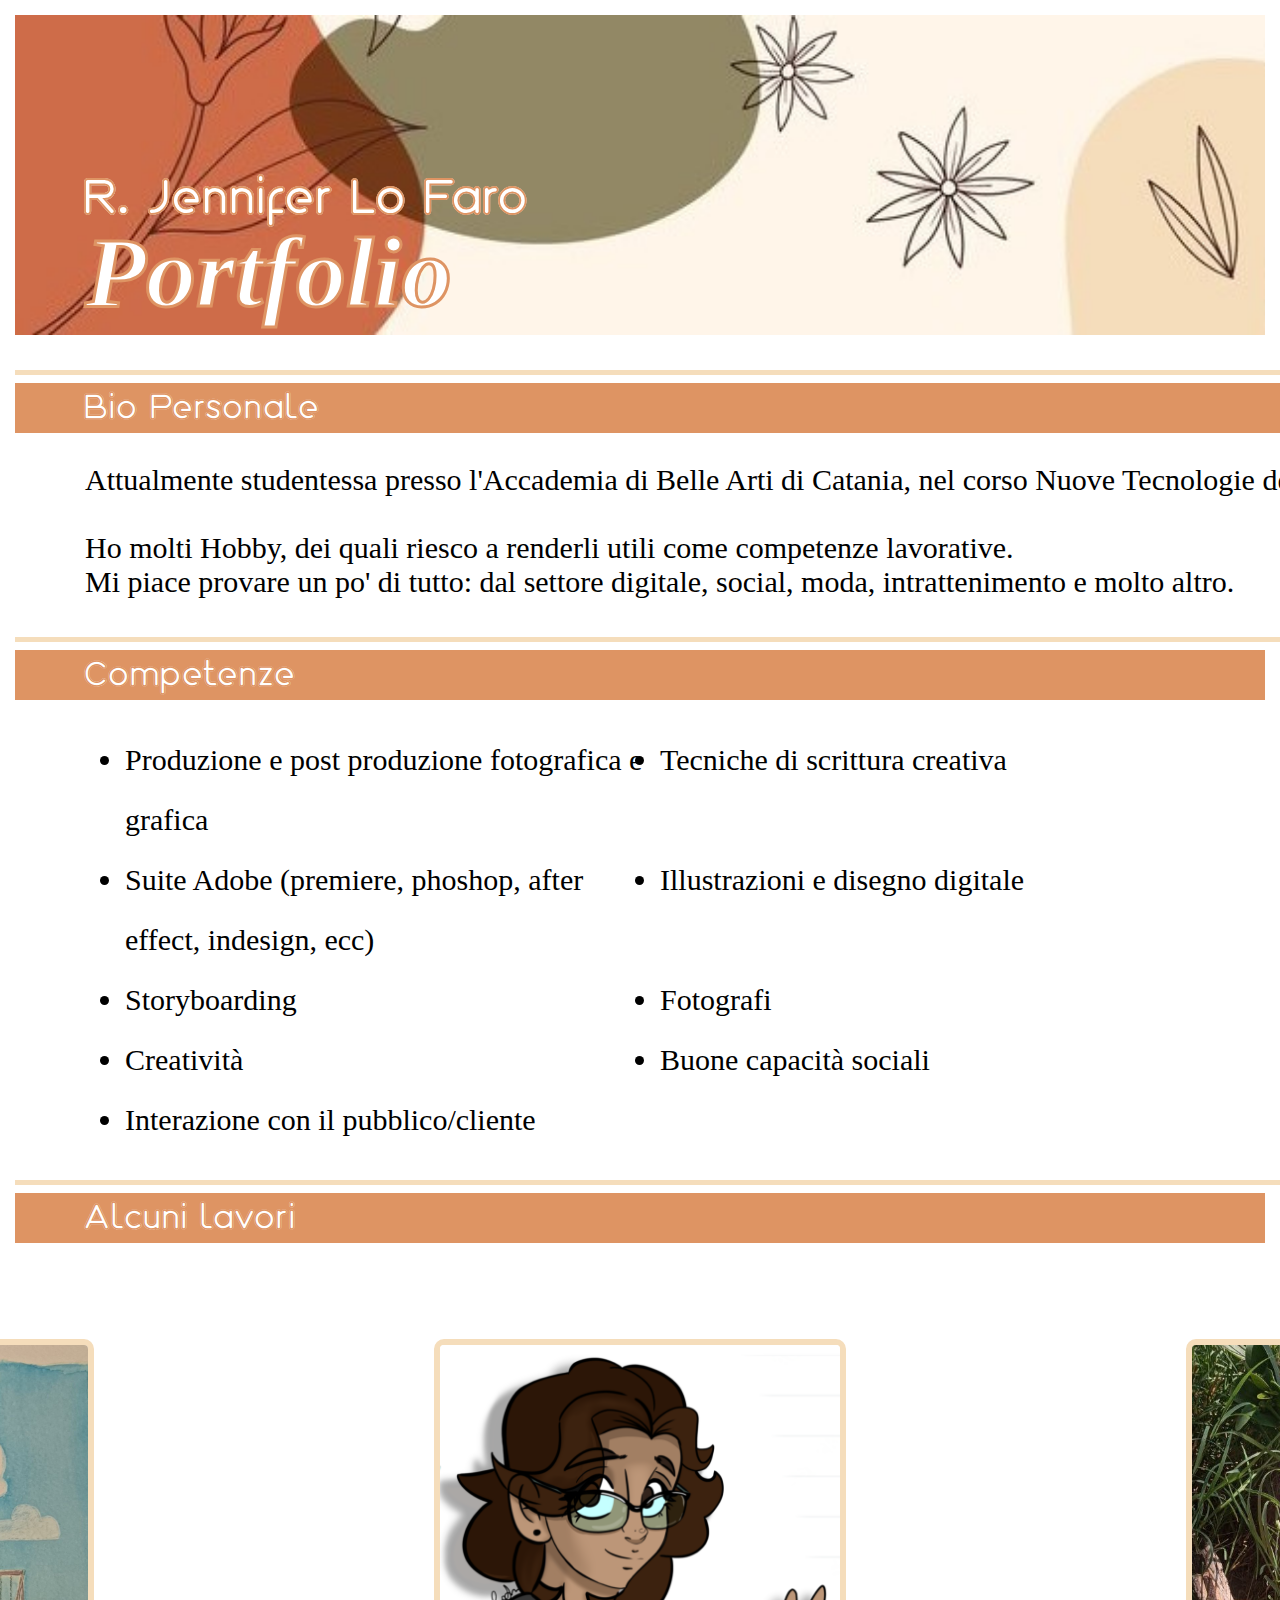
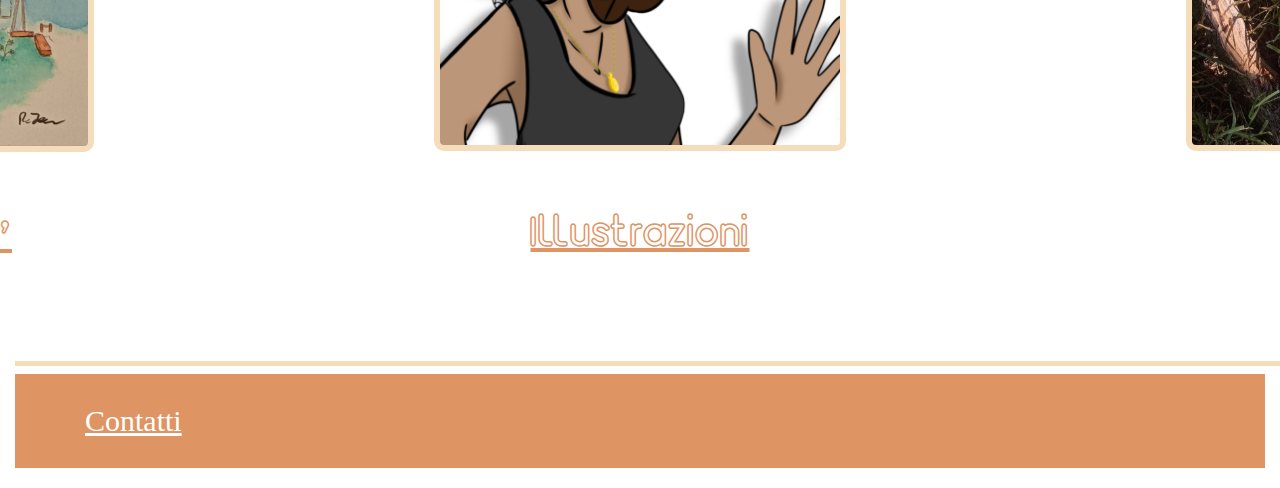
==== index.html @ 915992c9 "Commit" ====
<!DOCTYPE html>
<html lang="it">

    <head>
        <meta charset="utf-8">
        <meta name="viewpoint" content="width=device-width, initial-scale=1.0">
        <title>Portfolio - R. Jennifer Lo Faro</title>
        <link rel="stylesheet" type="text/css" href="style.css">
    </head>

    <body>
        <header>
            <h3 id="titolo-header">R. Jennifer Lo Faro</h3>
            
        </header>

        <main>
            <h1>Portfolio</h1>
            <div class="contenitore-profilo">
                <div class="contenitore-profilo-2">
                    <hr id="separatore">
                    <h3 class="titolo-categoria">Bio Personale</h3>
                    <p>Attualmente studentessa presso l'Accademia di Belle Arti di Catania, nel corso Nuove Tecnologie dell'Arte.
                    <br><br> Ho molti Hobby, dei quali riesco a renderli utili come competenze lavorative. <br>
                    Mi piace provare un po' di tutto: dal settore digitale, social, moda, intrattenimento e molto altro.</p>
                </div>

                <img class="img-profilo" src="img_home/icon2.jpg">
            </div>

            <hr>

            <h3 class="titolo-categoria">Competenze</h3>
            <div class="contenitore-elenco">
                <ul class="lista-epuntato">
                    <li>Produzione e post produzione fotografica e grafica</li>
                    <li>Tecniche di scrittura creativa</li>
                    <li>Suite Adobe (premiere, phoshop, after effect, indesign, ecc)</li>
                    <li>Illustrazioni e disegno digitale</li>
                    <li>Storyboarding</li>
                    <li>Fotografi</li>
                    <li>Creatività</li>
                    <li>Buone capacità sociali</li>
                    <li>Interazione con il pubblico/cliente</li>
                </ul>
            </div>

            <hr>
            <h3 class="titolo-categoria">Alcuni lavori</h3>
            
            <div class="contenitore-categorie">
                <div class="contenitore-img">
                    <img class="img-categoria" src="img_home/Comefiori.jpg" alt="Soggetto.ComeFiori">
                    <a href="p1_Comefiori.html"><h3>"Come Fiori"</h3></a>
                </div>

                <div class="contenitore-img">
                    <img class="img-categoria" src="img_home/Illustrazione (1).PNG" alt="Disegno.digitale">
                    <a href="p2_DD.html"><h3>Illustrazioni</h3></a>
                </div>

                <div class="contenitore-img">
                    <img class="img-categoria" src="img_home/FotografiaIcona.jpg" alt="Fotografia">
                    <a href="p3_Foto.html"><h3>Foto</h3></a>
                </div>
            </div>
            <hr>
        </main>

        <footer>
            <div class="contenitore-testo-footer">
                <a href="Contatti.html" class="testo-footer"><p>Contatti</p></a>
                <p class="testo-footer">@2024|rojey.lofaro</p>
            </div>   
        </footer>
    </body>
</html>
---- style.css ----
@font-face {
    font-family: Roundo;
    src: url(Font/Roundo-Regular.ttf);
}

a {
    color:#DE9463;
}

body {
    margin-top: 15px;
    margin-bottom: 20px;
    margin-left: 15px;
    margin-right: 15px;
}

header {
    background-image: url(img_home/Banner2.jpg);
    background-size: cover;
    align-items: flex-end;
    height: 320px;
}

.header2 {
    background-image: url(img_home/Banner2.jpg);
    background-size: cover;
    align-items: flex-end;
    height: 220px;
}


#titolo-header {
    font-family: Roundo;
    margin: 0px;
    margin-left: 70px;
    padding: 0px;
    padding-top: 155px;
    font-size: 50px;
    color: white;
    border-color: #DE9463;
    -webkit-text-stroke: 0.3px #DE9463;
}

.contenitore-profilo {
    display: flex;
    flex-direction: row;
}

.contenitore-profilo-2 {
    display: flex;
    flex-direction: column;
}

.img-profilo {
    height: 350px;
    border-radius: 200px;
    margin-top: -150px;
    margin-bottom: 10px;
    margin-left: 70px;
    border: 10px solid #DE9463;
}

h1 {
    font-size: 100px;
    margin: 0;
    margin-left: 70px;
    margin-top: -120px;
    font-style: italic;
    -webkit-text-stroke-width: 3px;
    -webkit-text-stroke-color: #DE9463;
    -webkit-text-fill-color: white;
}


h2 {
    font-size: 50px;
    margin-top: 0px;
    margin-bottom: 0px;
    margin-left: 275px;
    -webkit-text-stroke-width: 1.5px;
    -webkit-text-stroke-color: #DE9463;
    -webkit-text-fill-color: white;
}

h3 {
    font-family: Roundo;
    margin: 20px;
    margin-top: 0px;
    margin-bottom: 96px;
    font-size: 40px;
    color: white;
    border-color: #DE9463;
    -webkit-text-stroke: 0.2px #DE9463;
}


#separatore {
    height: 5px;
    background-color: #F5DDBB;
    width: 1750px;
    border: 0px;
    margin-top: 40px;
}

hr {
    height: 5px;
    background-color: #F5DDBB;
    width: 2202px;
    border: 0px;
}

.hr2 {
    height: 5px;
    background-color: #F5DDBB;
    width: 1400px;
    border: 0px;
}

.titolo-categoria {
    background-color: #DE9463;
    font-size: 35px;
    color: white;
    padding-left: 70px;
    padding-top: 5px;
    padding-bottom: 5px;
    margin: 0;
}

.titolo-categoria2 {
    background-color: #DE9463;
    font-size: 25px;
    color: white;
    padding-left: 20px;
    padding-top: 0.5px;
    padding-bottom: 0.5px;
    margin: 0;
}

p {
    margin-left: 70px;
    margin-right: 70px;
    font-size: 30px;
}

.contenitore-elenco {
    margin-left: 70px;
    margin-right: 70px;
}

.lista-epuntato {
    font-size: 30px;
    line-height: 2;
    display: grid;
    grid-template-columns: 1fr 1fr;
}

.contenitore-categorie {
    display: flex;
    justify-content: center;
}

.contenitore-img {
    display: flex;
    flex-direction: column;
    justify-content: center;
    align-items: center;
}

.img-categoria {
    width: 400px;
    margin: 170px;
    margin-top: 96px;
    margin-bottom: 60px;
    border: 6px solid #F5DDBB;
    border-radius: 10px;
}


.contenitore-testo-footer {
    display: grid;
    grid-template-columns: 1fr 1fr;
    column-gap: 1490px;
    background-color: #DE9463;
}

.testo-footer {
    color: white;
}

.contenitore-testo-footer2 {
    display: grid;
    grid-template-columns: 1fr 1fr;
    column-gap: 890px;
    background-color: #DE9463;
    
}

.testo-footer2 {
    color: white;
    font-size: 20px;
}

/* ------------------------------------------------------------------ css specifico x p. 1 "Come Fiori" ------------------------------------------------------- */

/* Contenitore del pulsante */
.button-container {
    text-align: center;
}

/* Stile del pulsante */
.download-button {
    display: inline-flex;
    align-items: center;
    justify-content: center;
    gap: 10px;
    text-decoration: none;
    font-size: 16px;
    font-weight: bold;
    color: white;
    background-color: #DE9463; /* Colore arancione del pulsante */
    padding: 15px 30px;
    border-radius: 30px;
    box-shadow: 0 4px 6px rgba(0, 0, 0, 0.2); /* Effetto ombra */
    transition: transform 0.3s, box-shadow 0.3s;
}

/* Hover effetto */
.download-button:hover {
    transform: translateY(-3px);
    box-shadow: 0 8px 12px rgba(0, 0, 0, 0.3);
}

/* Icona del pulsante */
.download-button .icon {
    font-size: 20px;
}

.centraledesc {
    text-align: center;
}

/* ------------------------------------------------------------------ css specifico x p. 2 DD ------------------------------------------------------- */

.works {
    padding: 20px;
    text-align: center;
    background-color: #fff;
}

.gallery {
    display: grid;
    grid-template-columns: repeat(3, 1fr); /* 3 colonne */
    grid-template-rows: repeat(2, auto); /* 2 righe */
    gap: 45px; /* Spaziatura tra gli elementi */
    padding: 0 00px;
    justify-content: center;
    align-items: center;
}

.work-item img {
    width: 50%;
    height: auto;
    margin: 20px;
    border-radius: 15px;
    box-shadow: 0 4px 8px rgba(0, 0, 0, 0.1);
    transition: transform 0.3s;
}

.work-item img:hover { /* animazione passaggio cursore */
    transform: scale(1.05);
}


.container {
    display: flex;
    max-width: 1200px;
    width: 90%;
    background-color: #fff;
   /* border: 1px solid #ddd;
    border-radius: 8px;
    overflow: hidden;
    box-shadow: 0 4px 6px rgba(0, 0, 0, 0.1);*/
}

/* Sezione immagine */
.image img {
    width: 100%;
    height: auto;
    max-width: 700px;
    object-fit: cover;
    margin-top: 10px;
}

.text {
    padding: 60px;
    display: flex; 
    flex-direction: column;
    justify-content: center;
}

.text p {
    font-size: 15px;
    color: #555;
    line-height: 1.6;
}

/* Stile responsive */
@media (max-width: 768px) {
    .container {
        flex-direction: column;
        text-align: center;
    }

    .image img {
        max-width: 100%;
    }
}



/* ------------------------------------------------------------------ Contatti Pagina------------------------------------------------------- */

.home-icon {
    display: inline-block;
    width: 50px; 
    height: 40px;
    margin-top: 20px;
    margin-left: 20px;
}

.home-icon img {
    width: 100%;
    height: 100%;
    object-fit: cover; 
    transition: transform 0.3s; 
}

.home-icon img:hover {
    transform: scale(1.1); 
}

.img-profilo2 {
    width: 15%;
    height: auto;
    border-radius: 200px;
    margin: auto;
    margin-top: 70px;
    border: 5px solid #DE9463;
}

.contacts-container {
    display: flex;
    align-items: center;
    gap: 20px; /*Spazio tra le icone, divisore e contatti*/
    margin-top: 30px;
    margin-bottom: -100px;
    margin-left: 400px;
    margin-right: 300px;
    padding: 170px;
}

/* Colonna delle icone */
.icons {
    display: flex;
    flex-direction: column;
    gap: 180px;
}

.icon img {
    width: 45%;

}

/* Linea verticale divisoria */
.divider {
    width: 55px;
    background-color: #DE9463;
    height: 350px;
}

.titolo-categoria3 {
    background-color: #DE9463;
    font-size: 25px;
    color: white;
    padding-left: 710px;
    padding-top: 20px;
    padding-bottom: 0.5px;
    margin: auto;
}

/* Colonna delle informazioni */
.info p {
    margin: 0 0 10px;
    font-size: 20px;
    color: #333;
}

.info a {
    text-decoration: none;
    color: #333;
    transition: color 0.3s;
} 

.social-container {
    display: flex;
    gap: 30px; 
    align-items: center;
    justify-content: center;
    padding: 20px;
}

/* Icone social */
.social-icon img {
    width: 50px; 
    height: 50px;
    border-radius: 50%; 
    box-shadow: 0 4px 8px rgba(0, 0, 0, 0.1); 
    transition: transform 0.3s;
}

.social-icon img:hover {
    transform: scale(1.1); 
}

.info a:hover {
    color: #DE9463;
}
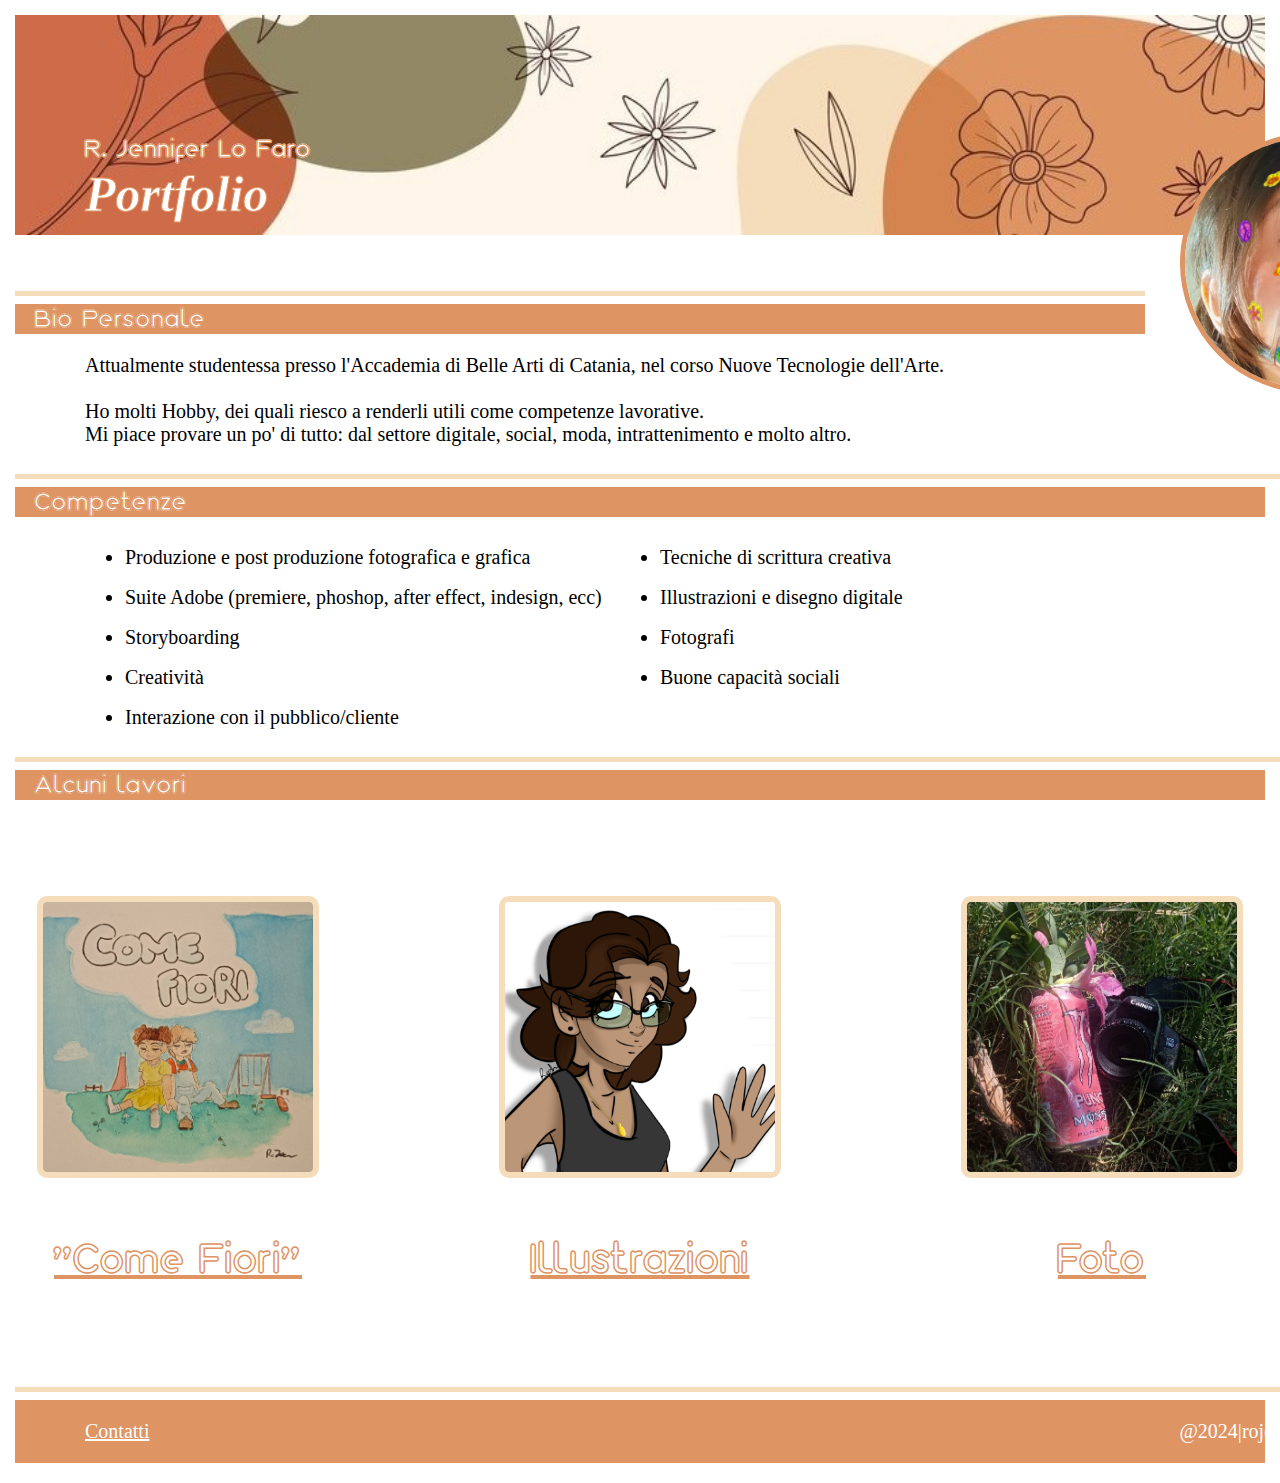
==== commit cfbbaa5a: "Aggiornamento html e css" ====
--- a/index.html
+++ b/index.html
@@ -17,7 +17,7 @@
         <main>
             <h1>Portfolio</h1>
             <div class="contenitore-profilo">
-                <div class="contenitore-profilo-2">
+                <div class="contenitore-profilo2">
                     <hr id="separatore">
                     <h3 class="titolo-categoria">Bio Personale</h3>
                     <p>Attualmente studentessa presso l'Accademia di Belle Arti di Catania, nel corso Nuove Tecnologie dell'Arte.
--- a/style.css
+++ b/style.css
@@ -18,24 +18,15 @@
     background-image: url(img_home/Banner2.jpg);
     background-size: cover;
     align-items: flex-end;
-    height: 320px;
-}
-
-.header2 {
-    background-image: url(img_home/Banner2.jpg);
-    background-size: cover;
-    align-items: flex-end;
-    height: 220px;
+    height: 220px; 
 }
 
 
 #titolo-header {
     font-family: Roundo;
-    margin: 0px;
     margin-left: 70px;
-    padding: 0px;
-    padding-top: 155px;
-    font-size: 50px;
+    padding-top: 120px;
+    font-size: 25px;
     color: white;
     border-color: #DE9463;
     -webkit-text-stroke: 0.3px #DE9463;
@@ -44,6 +35,7 @@
 .contenitore-profilo {
     display: flex;
     flex-direction: row;
+    margin-top: 60px;
 }
 
 .contenitore-profilo-2 {
@@ -52,21 +44,21 @@
 }
 
 .img-profilo {
-    height: 350px;
+    height: 250px;
     border-radius: 200px;
     margin-top: -150px;
     margin-bottom: 10px;
-    margin-left: 70px;
-    border: 10px solid #DE9463;
+    margin-left: 35px;
+    border: 5px solid #DE9463;
 }
 
 h1 {
-    font-size: 100px;
+    font-size: 50px;
     margin: 0;
     margin-left: 70px;
-    margin-top: -120px;
+    margin-top: -70px;
     font-style: italic;
-    -webkit-text-stroke-width: 3px;
+    -webkit-text-stroke-width: 1px;
     -webkit-text-stroke-color: #DE9463;
     -webkit-text-fill-color: white;
 }
@@ -93,40 +85,32 @@
     -webkit-text-stroke: 0.2px #DE9463;
 }
 
+#sp2 {
+    font-family: Roundo;
+    margin-left: 70px;
+    padding-top: 160px;
+    font-size: 40px;
+    color: white;
+    border-color: #DE9463;
+    -webkit-text-stroke: 0.3px #DE9463;
+}
+
 
 #separatore {
     height: 5px;
     background-color: #F5DDBB;
-    width: 1750px;
+    width: 1130px;
     border: 0px;
-    margin-top: 40px;
 }
 
 hr {
     height: 5px;
     background-color: #F5DDBB;
-    width: 2202px;
+    width: 1450px;
     border: 0px;
 }
 
-.hr2 {
-    height: 5px;
-    background-color: #F5DDBB;
-    width: 1400px;
-    border: 0px;
-}
-
 .titolo-categoria {
-    background-color: #DE9463;
-    font-size: 35px;
-    color: white;
-    padding-left: 70px;
-    padding-top: 5px;
-    padding-bottom: 5px;
-    margin: 0;
-}
-
-.titolo-categoria2 {
     background-color: #DE9463;
     font-size: 25px;
     color: white;
@@ -139,7 +123,7 @@
 p {
     margin-left: 70px;
     margin-right: 70px;
-    font-size: 30px;
+    font-size: 20px;
 }
 
 .contenitore-elenco {
@@ -148,7 +132,7 @@
 }
 
 .lista-epuntato {
-    font-size: 30px;
+    font-size: 20px;
     line-height: 2;
     display: grid;
     grid-template-columns: 1fr 1fr;
@@ -167,8 +151,8 @@
 }
 
 .img-categoria {
-    width: 400px;
-    margin: 170px;
+    width: 270px;
+    margin: 90px;
     margin-top: 96px;
     margin-bottom: 60px;
     border: 6px solid #F5DDBB;
@@ -179,32 +163,40 @@
 .contenitore-testo-footer {
     display: grid;
     grid-template-columns: 1fr 1fr;
-    column-gap: 1490px;
-    background-color: #DE9463;
-}
-
-.testo-footer {
-    color: white;
-}
-
-.contenitore-testo-footer2 {
-    display: grid;
-    grid-template-columns: 1fr 1fr;
     column-gap: 890px;
     background-color: #DE9463;
-    
-}
-
-.testo-footer2 {
+}
+
+.testo-footer {
     color: white;
     font-size: 20px;
 }
 
+.rojey {
+    margin-left: 670px;
+    color: white;
+    opacity: 70%;
+}
+
+
 /* ------------------------------------------------------------------ css specifico x p. 1 "Come Fiori" ------------------------------------------------------- */
+
+.text2 {
+    display: grid; 
+    grid-template-columns: 500px 1200px;
+}
+.text2 p {
+    margin-left: 300px;
+}
+
+.sp { /* spazio */
+    margin-top: 100px;
+}
 
 /* Contenitore del pulsante */
 .button-container {
     text-align: center;
+    margin-left: 190px;
 }
 
 /* Stile del pulsante */
@@ -236,7 +228,12 @@
 }
 
 .centraledesc {
+    padding-right: 40px;
     text-align: center;
+}
+
+#h2 {
+    margin-left: 540px;
 }
 
 /* ------------------------------------------------------------------ css specifico x p. 2 DD ------------------------------------------------------- */
@@ -276,10 +273,6 @@
     max-width: 1200px;
     width: 90%;
     background-color: #fff;
-   /* border: 1px solid #ddd;
-    border-radius: 8px;
-    overflow: hidden;
-    box-shadow: 0 4px 6px rgba(0, 0, 0, 0.1);*/
 }
 
 /* Sezione immagine */
@@ -292,15 +285,13 @@
 }
 
 .text {
-    padding: 60px;
     display: flex; 
     flex-direction: column;
     justify-content: center;
 }
 
 .text p {
-    font-size: 15px;
-    color: #555;
+    font-size: 17px;
     line-height: 1.6;
 }
 
@@ -322,15 +313,13 @@
 
 .home-icon {
     display: inline-block;
-    width: 50px; 
-    height: 40px;
+    width: 80px;
     margin-top: 20px;
     margin-left: 20px;
 }
 
 .home-icon img {
     width: 100%;
-    height: 100%;
     object-fit: cover; 
     transition: transform 0.3s; 
 }
@@ -344,7 +333,7 @@
     height: auto;
     border-radius: 200px;
     margin: auto;
-    margin-top: 70px;
+    margin-top: 20px;
     border: 5px solid #DE9463;
 }
 
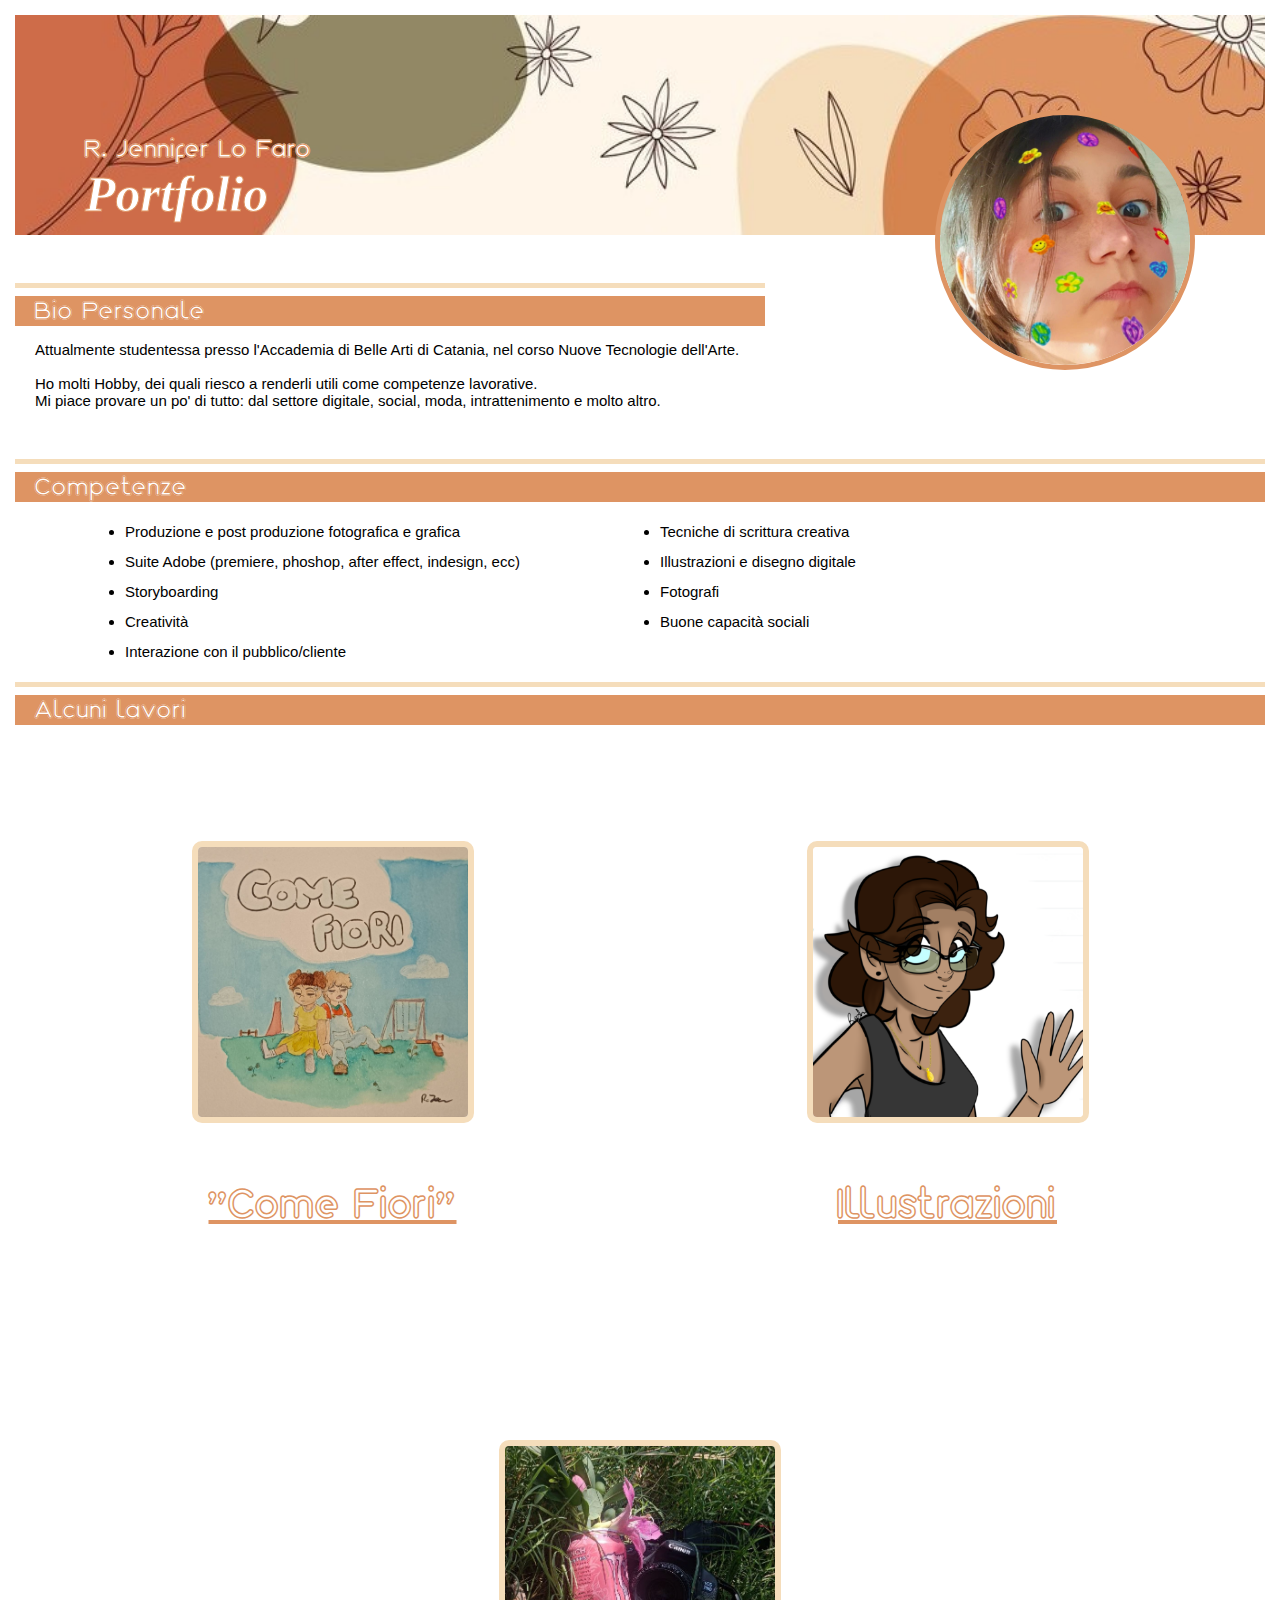
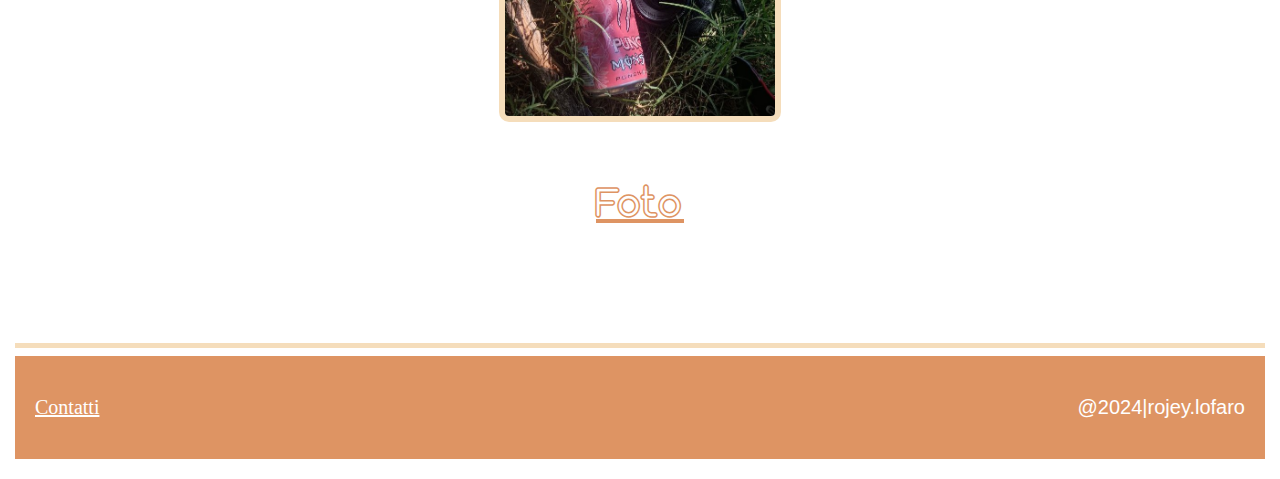
==== commit 0eeb2ae9: "Aggiornamento 17/02/2025" ====
--- a/index.html
+++ b/index.html
@@ -11,22 +11,21 @@
     <body>
         <header>
             <h3 id="titolo-header">R. Jennifer Lo Faro</h3>
-            
+            <div class="contenitore-profilo">
+                <img class="img-profilo" src="img_home/icon2.jpg">
+            </div>
         </header>
 
         <main>
             <h1>Portfolio</h1>
-            <div class="contenitore-profilo">
-                <div class="contenitore-profilo2">
-                    <hr id="separatore">
+            <div class="contenitore-bio">
+                    <hr>
                     <h3 class="titolo-categoria">Bio Personale</h3>
-                    <p>Attualmente studentessa presso l'Accademia di Belle Arti di Catania, nel corso Nuove Tecnologie dell'Arte.
-                    <br><br> Ho molti Hobby, dei quali riesco a renderli utili come competenze lavorative. <br>
-                    Mi piace provare un po' di tutto: dal settore digitale, social, moda, intrattenimento e molto altro.</p>
-                </div>
-
-                <img class="img-profilo" src="img_home/icon2.jpg">
             </div>
+            
+            <p class="p-bio">Attualmente studentessa presso l'Accademia di Belle Arti di Catania, nel corso Nuove Tecnologie dell'Arte.
+            <br><br> Ho molti Hobby, dei quali riesco a renderli utili come competenze lavorative. <br>
+            Mi piace provare un po' di tutto: dal settore digitale, social, moda, intrattenimento e molto altro.</p>
 
             <hr>
 
@@ -69,7 +68,7 @@
 
         <footer>
             <div class="contenitore-testo-footer">
-                <a href="Contatti.html" class="testo-footer"><p>Contatti</p></a>
+                <a href="Contatti.html" >Contatti</a>
                 <p class="testo-footer">@2024|rojey.lofaro</p>
             </div>   
         </footer>
--- a/style.css
+++ b/style.css
@@ -18,7 +18,7 @@
     background-image: url(img_home/Banner2.jpg);
     background-size: cover;
     align-items: flex-end;
-    height: 220px; 
+    height: 220px;
 }
 
 
@@ -32,19 +32,22 @@
     -webkit-text-stroke: 0.3px #DE9463;
 }
 
-.contenitore-profilo {
-    display: flex;
+.contenitore-bio {
+    display: block;
     flex-direction: row;
     margin-top: 60px;
-}
-
-.contenitore-profilo-2 {
-    display: flex;
-    flex-direction: column;
+    margin-right: 40%;
+}
+
+.contenitore-profilo {
+    display: flex;
+    justify-content: right;
+    margin-right: 70px;
 }
 
 .img-profilo {
-    height: 250px;
+    display: flex;
+    width: 250px;
     border-radius: 200px;
     margin-top: -150px;
     margin-bottom: 10px;
@@ -95,18 +98,10 @@
     -webkit-text-stroke: 0.3px #DE9463;
 }
 
-
-#separatore {
-    height: 5px;
-    background-color: #F5DDBB;
-    width: 1130px;
-    border: 0px;
-}
-
 hr {
     height: 5px;
     background-color: #F5DDBB;
-    width: 1450px;
+    width: auto;
     border: 0px;
 }
 
@@ -121,9 +116,15 @@
 }
 
 p {
-    margin-left: 70px;
+    font-family: Verdana, Geneva, Tahoma, sans-serif;
+    font-size: 15px;
+}
+
+.p-bio {
+    
+    margin-left: 20px;
     margin-right: 70px;
-    font-size: 20px;
+    margin-bottom: 50px;
 }
 
 .contenitore-elenco {
@@ -132,7 +133,8 @@
 }
 
 .lista-epuntato {
-    font-size: 20px;
+    font-family: Verdana, Geneva, Tahoma, sans-serif;
+    font-size: 15px;
     line-height: 2;
     display: grid;
     grid-template-columns: 1fr 1fr;
@@ -140,7 +142,10 @@
 
 .contenitore-categorie {
     display: flex;
-    justify-content: center;
+    justify-content: space-around;
+    gap: 20px;
+    flex-wrap: wrap;
+    margin: 20px;
 }
 
 .contenitore-img {
@@ -161,21 +166,38 @@
 
 
 .contenitore-testo-footer {
-    display: grid;
-    grid-template-columns: 1fr 1fr;
-    column-gap: 890px;
+    display: flex;
+    justify-content: space-between; /* Distribuisce gli elementi */
+    align-items: center; /* Centra verticalmente */
     background-color: #DE9463;
-}
-
-.testo-footer {
-    color: white;
+    padding: 20px 20px; /* Spazio interno */
+}
+
+footer a {
+    color:#fff;
     font-size: 20px;
+    
+    
+}
+
+footer p{
+    color: white;
+    font-size: 20px;
+
+
+}
+
+#footercontatti {
+    align-items: center; /* Centra verticalmente */
+    background-color: #DE9463;
+    padding: 20px 20px; 
 }
 
 .rojey {
-    margin-left: 670px;
     color: white;
     opacity: 70%;
+    text-align: center;
+    
 }
 
 
@@ -238,6 +260,8 @@
 
 /* ------------------------------------------------------------------ css specifico x p. 2 DD ------------------------------------------------------- */
 
+
+
 .works {
     padding: 20px;
     text-align: center;
@@ -249,7 +273,6 @@
     grid-template-columns: repeat(3, 1fr); /* 3 colonne */
     grid-template-rows: repeat(2, auto); /* 2 righe */
     gap: 45px; /* Spaziatura tra gli elementi */
-    padding: 0 00px;
     justify-content: center;
     align-items: center;
 }
@@ -295,18 +318,6 @@
     line-height: 1.6;
 }
 
-/* Stile responsive */
-@media (max-width: 768px) {
-    .container {
-        flex-direction: column;
-        text-align: center;
-    }
-
-    .image img {
-        max-width: 100%;
-    }
-}
-
 
 
 /* ------------------------------------------------------------------ Contatti Pagina------------------------------------------------------- */
@@ -331,6 +342,7 @@
 .img-profilo2 {
     width: 15%;
     height: auto;
+    display: flex; 
     border-radius: 200px;
     margin: auto;
     margin-top: 20px;
@@ -339,13 +351,11 @@
 
 .contacts-container {
     display: flex;
+    gap: 30px;
+    padding: 300px;
+    padding-right: 150px;
+    justify-content: space-evenly;
     align-items: center;
-    gap: 20px; /*Spazio tra le icone, divisore e contatti*/
-    margin-top: 30px;
-    margin-bottom: -100px;
-    margin-left: 400px;
-    margin-right: 300px;
-    padding: 170px;
 }
 
 /* Colonna delle icone */
@@ -356,24 +366,27 @@
 }
 
 .icon img {
-    width: 45%;
+    width: 35px;
 
 }
 
 /* Linea verticale divisoria */
 .divider {
-    width: 55px;
+    width: 5px;
+    height: 350px;
     background-color: #DE9463;
-    height: 350px;
+    
 }
 
 .titolo-categoria3 {
     background-color: #DE9463;
     font-size: 25px;
     color: white;
-    padding-left: 710px;
-    padding-top: 20px;
-    padding-bottom: 0.5px;
+    display: flex;
+    gap: 30px; 
+    align-items: center;
+    justify-content: center;
+    padding: 20px;
     margin: auto;
 }
 
@@ -414,3 +427,124 @@
 .info a:hover {
     color: #DE9463;
 }
+
+
+/*--------------------------------------------------------------------------------Responsive-----------------------------------------------------------------------------*/
+
+@media (max-width: 320px) {
+    body {
+        margin: 0;
+        padding: 0;
+    }
+    
+    
+    header {
+        height: 120px;
+    }
+    
+    #titolo-header {
+        font-size: 18px;
+    }
+    
+    
+    h1 {
+        font-size: 30px;
+        margin-left: 0;
+        margin-top: 10px;
+    }
+      
+    h3 {
+        font-size: 22px;
+        margin: 10px;
+        margin-bottom: 40px;
+    }
+      
+    p {
+        font-size: 4px;
+    }
+
+
+    .contenitore-bio {
+        margin-right: 20%;
+    }
+    
+    .titolo-categoria {
+        font-size: 18px;
+        padding: 5px 10px;
+        margin: 0;
+    }
+    
+    .contenitore-testo-footer {
+        display: flex;
+        flex-direction: column;
+        align-items: center;
+        text-align: center;
+        row-gap: 5px; /* Spazio tra gli elementi */
+        padding: 10px 0; /* Spazio interno */
+    }
+
+    .testo-footer {
+        font-size: 16px; /* Rende il testo leggibile su schermi piccoli */
+    }
+
+
+    hr {
+        width: 90%;
+    }
+
+    .contenitore-profilo {
+        flex-direction: column; /* Imposta la disposizione verticale */
+        align-items: right; /* Centra gli elementi */
+        text-align: center;
+    } 
+
+    .img-profilo {
+        width: 50px;
+        border-radius: 50%;
+    }
+
+    .contenitore-categorie {
+        flex-direction: column;
+        gap: 20px;
+    }
+    
+    .contenitore-img {
+        display: flex;
+        flex-direction: column;
+        justify-content: center;
+        align-items: center;
+    }
+    
+    .img-categoria {
+        width: 50%;
+    }
+
+    .lista-epuntato {
+        font-size: 15px;
+        line-height: 2;
+
+    }
+
+    .contacts-container {
+        display: flex;
+        gap: 30px;
+        padding: 300px;
+        padding-right: 150px;
+        justify-content: space-evenly;
+        align-items: center;
+    }
+
+    .gallery {
+        display: flex; /* Cambia il layout in Flex */
+        flex-direction: column; /* Colonne in verticale */
+        align-items: center; /* Allineamento centrale */
+        gap: 20px; /* Diminuisce la spaziatura tra gli elementi */
+        padding: 0 15px; /* Distanza tra il contenuto e i bordi */
+    }
+
+    .work-item img {
+        width: 90%; /* L'immagine prende il 90% della larghezza */
+        max-width: 300px; /* Limita la larghezza a 300px */
+    }
+}
+ 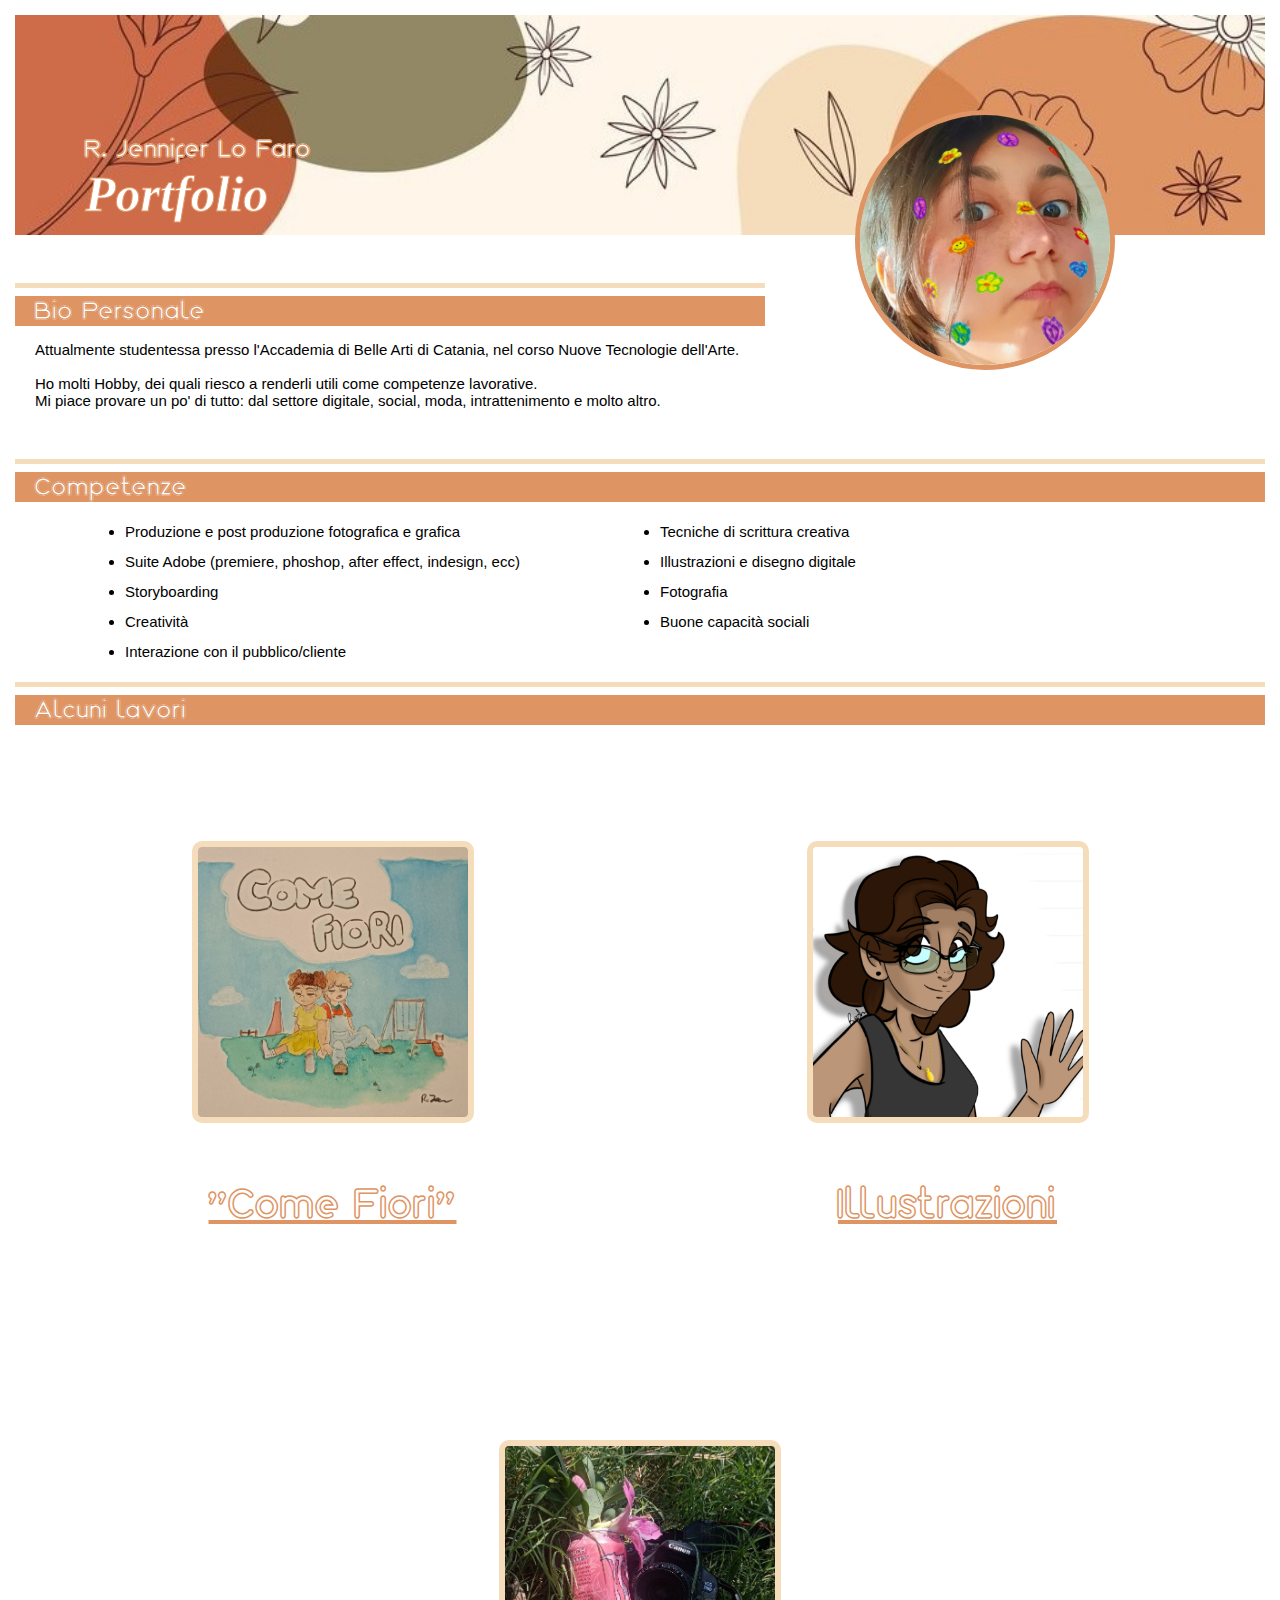
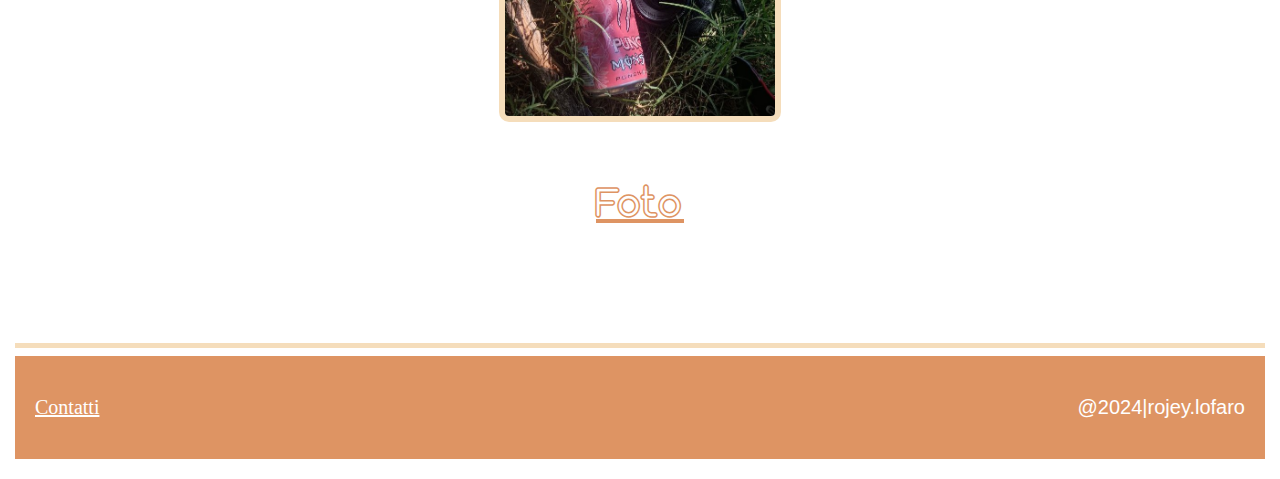
==== commit bac277ed: "Aggiornamento" ====
--- a/index.html
+++ b/index.html
@@ -37,7 +37,7 @@
                     <li>Suite Adobe (premiere, phoshop, after effect, indesign, ecc)</li>
                     <li>Illustrazioni e disegno digitale</li>
                     <li>Storyboarding</li>
-                    <li>Fotografi</li>
+                    <li>Fotografia</li>
                     <li>Creatività</li>
                     <li>Buone capacità sociali</li>
                     <li>Interazione con il pubblico/cliente</li>
--- a/style.css
+++ b/style.css
@@ -42,7 +42,7 @@
 .contenitore-profilo {
     display: flex;
     justify-content: right;
-    margin-right: 70px;
+    margin-right: 150px;
 }
 
 .img-profilo {
@@ -51,7 +51,6 @@
     border-radius: 200px;
     margin-top: -150px;
     margin-bottom: 10px;
-    margin-left: 35px;
     border: 5px solid #DE9463;
 }
 
@@ -121,7 +120,6 @@
 }
 
 .p-bio {
-    
     margin-left: 20px;
     margin-right: 70px;
     margin-bottom: 50px;
@@ -164,7 +162,6 @@
     border-radius: 10px;
 }
 
-
 .contenitore-testo-footer {
     display: flex;
     justify-content: space-between; /* Distribuisce gli elementi */
@@ -176,28 +173,23 @@
 footer a {
     color:#fff;
     font-size: 20px;
-    
-    
 }
 
 footer p{
     color: white;
     font-size: 20px;
-
-
 }
 
 #footercontatti {
     align-items: center; /* Centra verticalmente */
     background-color: #DE9463;
-    padding: 20px 20px; 
+    padding: 10px 10px; 
 }
 
 .rojey {
     color: white;
     opacity: 70%;
     text-align: center;
-    
 }
 
 
@@ -205,10 +197,11 @@
 
 .text2 {
     display: grid; 
-    grid-template-columns: 500px 1200px;
-}
+    grid-template-columns: 300px 1200px;
+}
+
 .text2 p {
-    margin-left: 300px;
+    margin-left: 200px;
 }
 
 .sp { /* spazio */
@@ -219,6 +212,7 @@
 .button-container {
     text-align: center;
     margin-left: 190px;
+    margin-bottom: 30px;
 }
 
 /* Stile del pulsante */
@@ -290,34 +284,12 @@
     transform: scale(1.05);
 }
 
-
-.container {
-    display: flex;
-    max-width: 1200px;
-    width: 90%;
-    background-color: #fff;
-}
-
 /* Sezione immagine */
 .image img {
     width: 100%;
-    height: auto;
-    max-width: 700px;
     object-fit: cover;
     margin-top: 10px;
 }
-
-.text {
-    display: flex; 
-    flex-direction: column;
-    justify-content: center;
-}
-
-.text p {
-    font-size: 17px;
-    line-height: 1.6;
-}
-
 
 
 /* ------------------------------------------------------------------ Contatti Pagina------------------------------------------------------- */
@@ -340,7 +312,7 @@
 }
 
 .img-profilo2 {
-    width: 15%;
+    width: 20%;
     height: auto;
     display: flex; 
     border-radius: 200px;
@@ -366,8 +338,7 @@
 }
 
 .icon img {
-    width: 35px;
-
+    width: 50px;
 }
 
 /* Linea verticale divisoria */
@@ -386,14 +357,14 @@
     gap: 30px; 
     align-items: center;
     justify-content: center;
-    padding: 20px;
+    padding: 10px;
     margin: auto;
 }
 
 /* Colonna delle informazioni */
 .info p {
     margin: 0 0 10px;
-    font-size: 20px;
+    font-size: 23px;
     color: #333;
 }
 
@@ -413,8 +384,7 @@
 
 /* Icone social */
 .social-icon img {
-    width: 50px; 
-    height: 50px;
+    width: 80px; 
     border-radius: 50%; 
     box-shadow: 0 4px 8px rgba(0, 0, 0, 0.1); 
     transition: transform 0.3s;
@@ -431,49 +401,58 @@
 
 /*--------------------------------------------------------------------------------Responsive-----------------------------------------------------------------------------*/
 
-@media (max-width: 320px) {
+@media screen and (max-width: 1024px) {
     body {
-        margin: 0;
-        padding: 0;
-    }
-    
+        margin: 10px;
+    }
     
     header {
-        height: 120px;
+        height: 220px;
     }
     
     #titolo-header {
-        font-size: 18px;
-    }
-    
-    
-    h1 {
-        font-size: 30px;
-        margin-left: 0;
-        margin-top: 10px;
-    }
+        margin-left: 80px;
+        font-size: 25px;
+
+    }
+
       
     h3 {
-        font-size: 22px;
+        font-size: 60px;
         margin: 10px;
         margin-bottom: 40px;
     }
-      
+
     p {
-        font-size: 4px;
-    }
-
+        margin-top: 60px;
+        font-size: 12px;
+    }
+
+    .text h2 {
+        margin-top: 30px; 
+    }
+    
+    .text p {
+        margin-top: 10px;
+        margin-left: 20%;
+        line-height: 1.6;
+    }
 
     .contenitore-bio {
-        margin-right: 20%;
+        margin-right: 40%;
+        margin-top: 20px;
     }
     
     .titolo-categoria {
-        font-size: 18px;
+        font-size: 40px;
         padding: 5px 10px;
         margin: 0;
     }
     
+    .titolo-categoria3 {
+        font-size: 40px;
+    }
+
     .contenitore-testo-footer {
         display: flex;
         flex-direction: column;
@@ -483,15 +462,6 @@
         padding: 10px 0; /* Spazio interno */
     }
 
-    .testo-footer {
-        font-size: 16px; /* Rende il testo leggibile su schermi piccoli */
-    }
-
-
-    hr {
-        width: 90%;
-    }
-
     .contenitore-profilo {
         flex-direction: column; /* Imposta la disposizione verticale */
         align-items: right; /* Centra gli elementi */
@@ -499,8 +469,13 @@
     } 
 
     .img-profilo {
-        width: 50px;
-        border-radius: 50%;
+        width: 270px;
+        margin-top: -120px;
+        margin-left: 655px;
+    }
+
+    .img-profilo2 {
+        width: 30%;
     }
 
     .contenitore-categorie {
@@ -519,32 +494,97 @@
         width: 50%;
     }
 
+    .contenitore-elenco {
+        margin-top: 30px;
+        margin-left: 20px;
+        margin-right: 20px;
+        margin-bottom: 70px;
+    }
+    
     .lista-epuntato {
-        font-size: 15px;
-        line-height: 2;
-
+        font-size: 14px; /* Leggermente ridotto per adattarsi meglio */
+        grid-template-columns: 1fr; /* Passa da 2 colonne a 1 colonna */
+        text-align: left; /* Allinea il testo a sinistra */
+        line-height: 105px;
+    }
+
+    .image img {
+        height: 1480px;
+        width: 300px;
+        margin-top: 0;
     }
 
     .contacts-container {
         display: flex;
         gap: 30px;
-        padding: 300px;
+        padding: 230px;
         padding-right: 150px;
+        padding-top: 450px;
+        padding-bottom: 500px;
         justify-content: space-evenly;
         align-items: center;
     }
 
+    .text2 {
+        display: grid;
+        grid-template-columns: 300px 700px;
+    }
+
+    .sp {
+        margin: 50px;
+        margin-right: 90px;
+        margin-top: 250px;
+        display: flex;
+        flex-direction: column;
+    }
+
+    #h2 {
+        margin: 0;
+        margin-bottom: 30px;
+        text-align: center;
+    }
+
+    .text2 p {
+        margin: 0;
+        margin-bottom: 100px;
+        font-size: 22px;
+    }
+
+    .centraledesc {
+        padding-right: 0;
+    }
+
+    .button-container {
+        margin: 20px;
+        margin-top: 0px;
+        margin-bottom: 250px;
+    }
+
+    .download-button {
+        font-size: 30px;
+    }
+
+    #sp2 {
+        margin-left: 50px;
+    }
+
+    .contenitore-testo-footer {
+        display: flex;
+        flex-direction: row;
+    }
+
+    footer a {
+        font-size: 40px;
+        margin-left: 40px;
+    }
+    
+    footer p{
+        font-size: 30px;
+        margin: 10px;
+    }
+
     .gallery {
-        display: flex; /* Cambia il layout in Flex */
-        flex-direction: column; /* Colonne in verticale */
-        align-items: center; /* Allineamento centrale */
-        gap: 20px; /* Diminuisce la spaziatura tra gli elementi */
-        padding: 0 15px; /* Distanza tra il contenuto e i bordi */
-    }
-
-    .work-item img {
-        width: 90%; /* L'immagine prende il 90% della larghezza */
-        max-width: 300px; /* Limita la larghezza a 300px */
-    }
-}
- +        display: flex;
+        flex-direction: column;
+    }
+}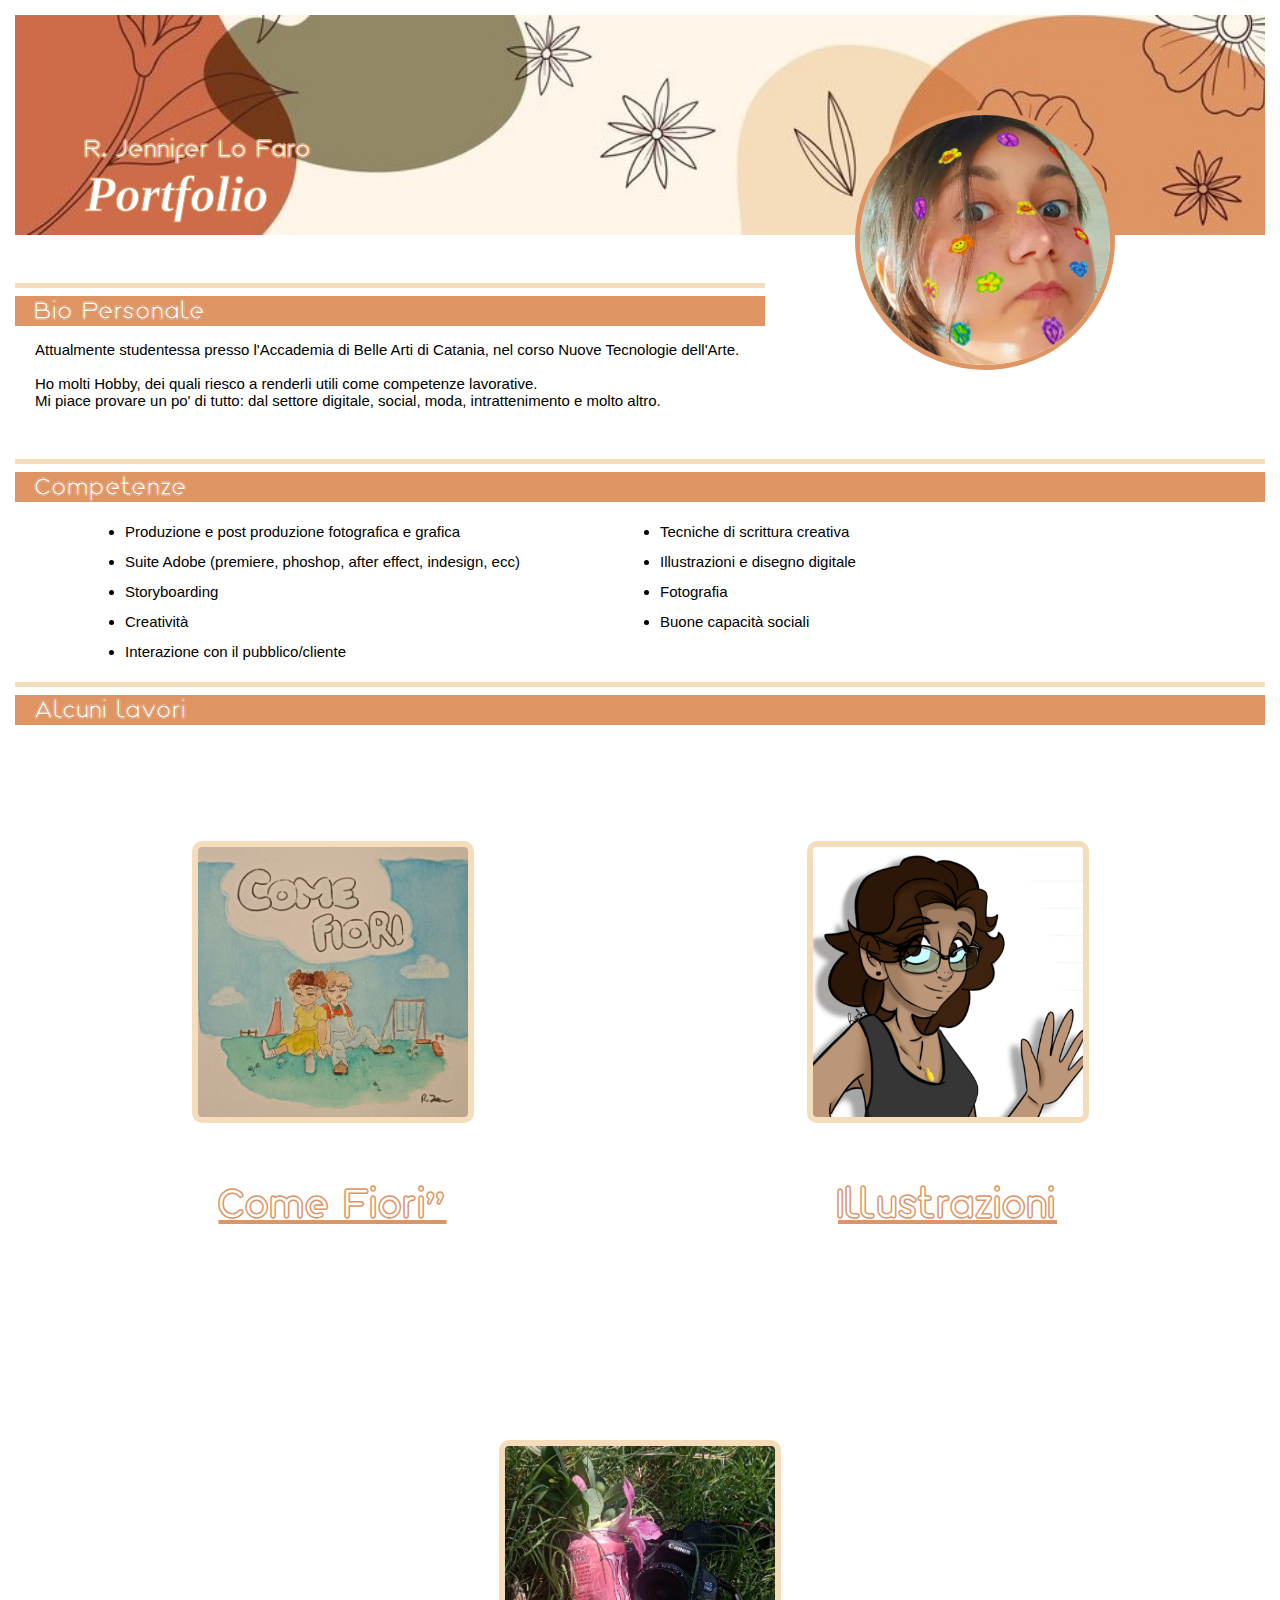
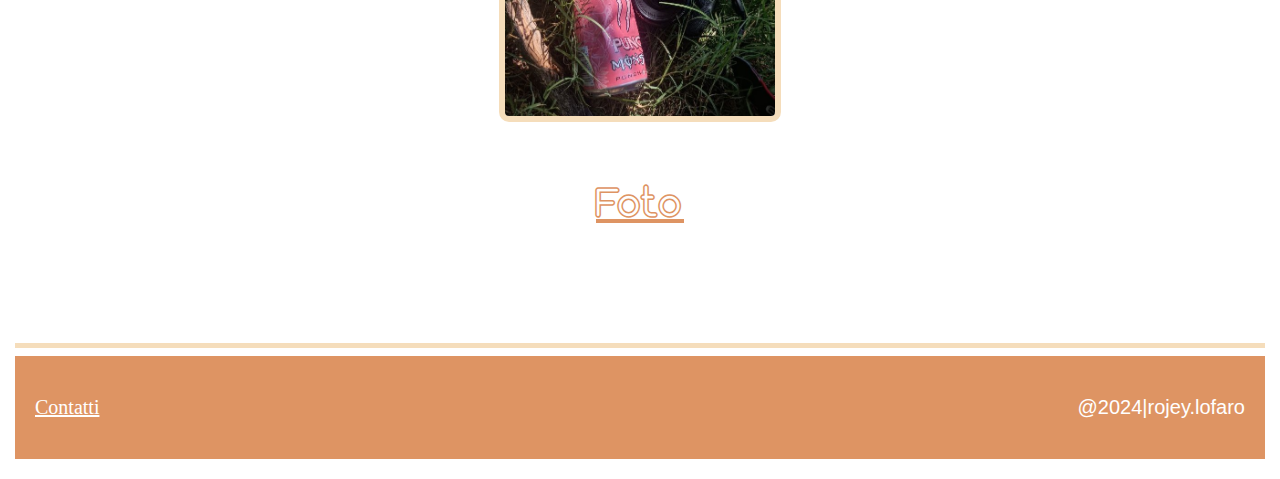
==== commit f78d5b2f: "aggiormento" ====
--- a/index.html
+++ b/index.html
@@ -50,11 +50,11 @@
             <div class="contenitore-categorie">
                 <div class="contenitore-img">
                     <img class="img-categoria" src="img_home/Comefiori.jpg" alt="Soggetto.ComeFiori">
-                    <a href="p1_Comefiori.html"><h3>"Come Fiori"</h3></a>
+                    <a href="p1_comefiori.html"><h3>Come Fiori"</h3></a>
                 </div>
 
                 <div class="contenitore-img">
-                    <img class="img-categoria" src="img_home/Illustrazione (1).PNG" alt="Disegno.digitale">
+                    <img class="img-categoria" src="img_home/Illustrazione(1).PNG" alt="Disegno.digitale">
                     <a href="p2_DD.html"><h3>Illustrazioni</h3></a>
                 </div>
 
